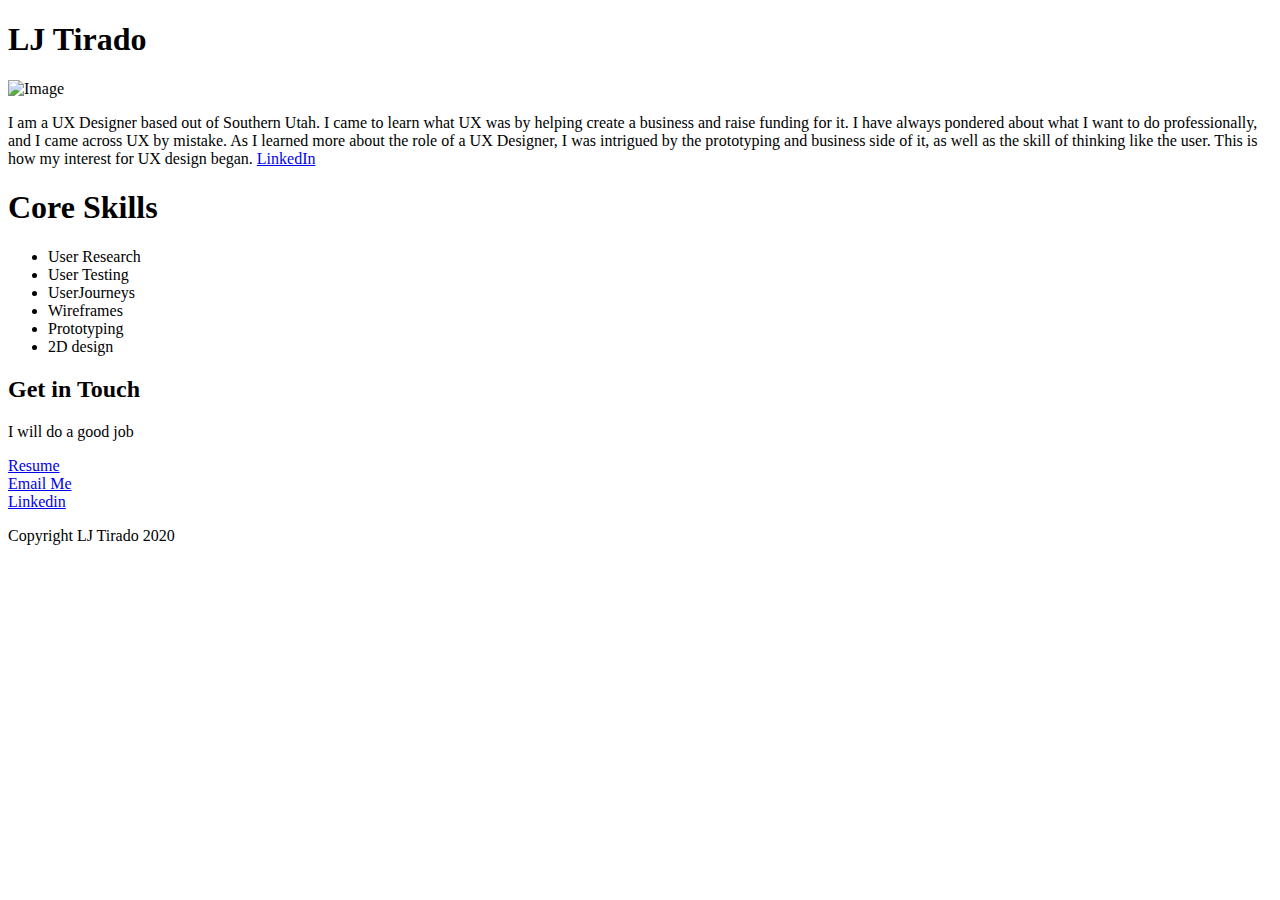
==== Aboutme.html @ 128c7d9d "first commit" ====
<!DOCTYPE html>
<html lang="en" dir="ltr">
  <head>
    <meta charset="utf-8">
    <title>LJ UX Designer</title>
  </head>
  <body>
    <div>
    <h1>LJ Tirado</h1>
    <picture>
      <source srcset="https://static.wixstatic.com/media/ce0e8a_08a263540fb6468ea35f0bf0e462191f~mv2_d_2048_1358_s_2.jpg/v1/fill/w_842,h_558,al_c,q_85,usm_0.66_1.00_0.01/IMG_3157_JPG.webp" media="(max-width:767px)">
        <img src="https://static.wixstatic.com/media/ce0e8a_08a263540fb6468ea35f0bf0e462191f~mv2_d_2048_1358_s_2.jpg/v1/fill/w_842,h_558,al_c,q_85,usm_0.66_1.00_0.01/IMG_3157_JPG.webp" alt="Image">
        </picture>
    <p>
      I am a UX Designer based out of Southern Utah. I came to learn what UX was
      by helping create a business and raise funding for it. I have always pondered
      about what I want to do professionally, and I came across UX by mistake. As I
      learned more about the role of a UX Designer, I was intrigued by the prototyping
       and business side of it, as well as the skill of thinking like the user. This
       is how my interest for UX design began.
      <a href="https://www.linkedin.com/in/lj-tirado-b95315100">LinkedIn
      </a>
    </p>
    </div>
    <div>
      <h1>Core Skills</h1>
      <ul>
        <li>User Research</li>
        <li>User Testing</li>
        <li>UserJourneys</li>
        <li>Wireframes</li>
        <li>Prototyping</li>
        <li>2D design</li>
     </ul>
     <footer>
       <div>
         <h2>Get in Touch</h2>
         <p>I will do a good job</p>
         <a href="https://b0bb2fda-d167-4be9-b23f-06c9c8cc1675.filesusr.com/ugd/ce0e8a_f93ca0351435468fa22e6a9425a58107.pdf">Resume</a>
         <div>
           <a href="mailto:tiradovideo@gmail.com">Email Me</a>
         </div>
         <div>
           <a href="https://www.linkedin.com/in/lj-tirado-b95315100/"> Linkedin</a>
         </div>
         <p>Copyright LJ Tirado 2020</p>
       </div>
     </footer>

  </body>
</html>
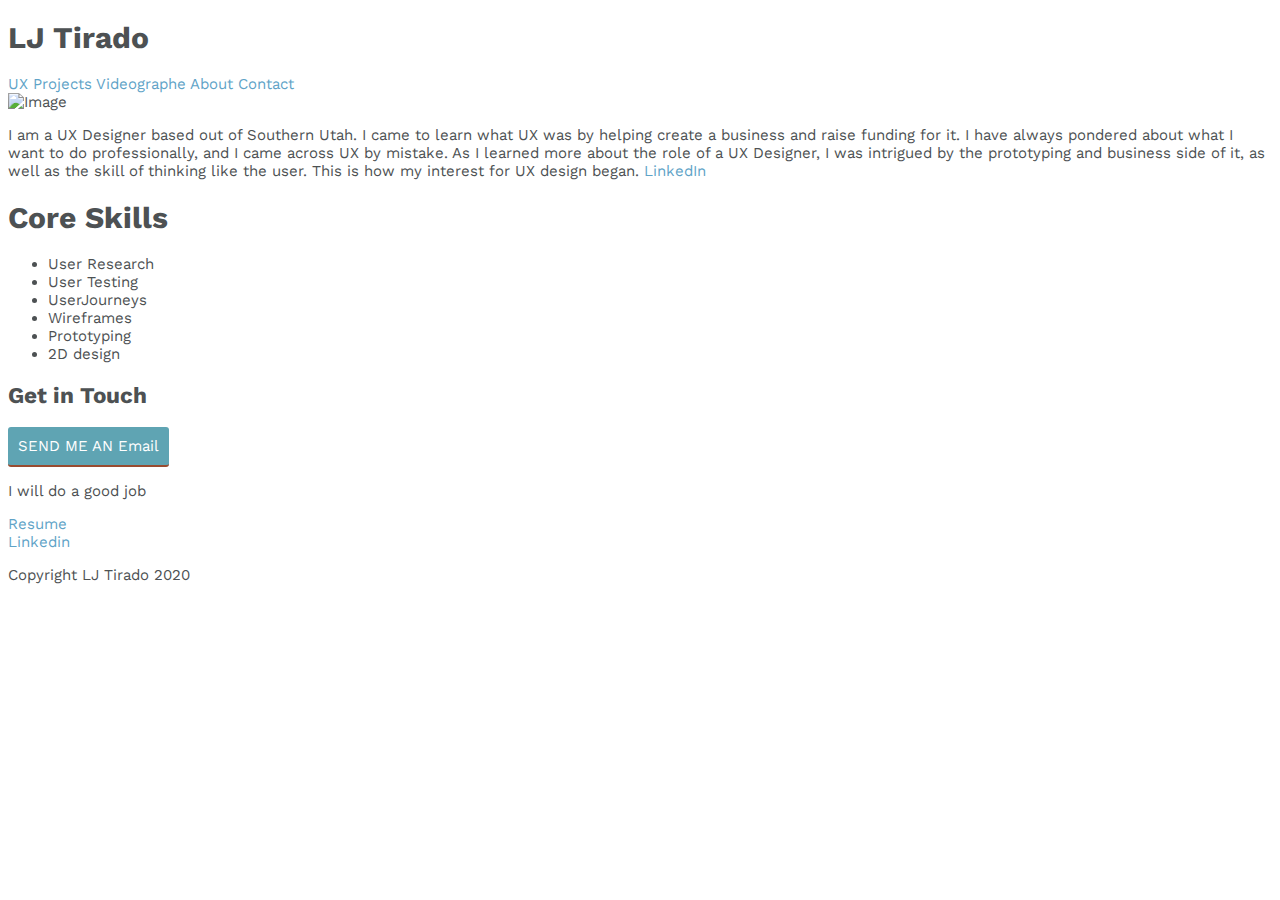
==== commit 13d6ca39: "Defined my  brand colors Picked at least one font from Google Web Fonts Defined font-size Created li" ====
--- a/Aboutme.html
+++ b/Aboutme.html
@@ -3,10 +3,20 @@
   <head>
     <meta charset="utf-8">
     <title>LJ UX Designer</title>
+    <link href="css/style.css" rel="stylesheet">
+    <link href="https://fonts.googleapis.com/css?family=Work+Sans&display=swap" rel="stylesheet">
   </head>
   <body>
     <div>
     <h1>LJ Tirado</h1>
+    <div>
+    <nav>
+      <a href="https://uxfol.io/tiradolj">UX Projects</a>
+      <a href="https://www.ljtirado.com/">Videographe</a>
+      <a href="aboutme.html">About</a>
+      <a href="#">Contact</a>
+    </nav>
+  </div>
     <picture>
       <source srcset="https://static.wixstatic.com/media/ce0e8a_08a263540fb6468ea35f0bf0e462191f~mv2_d_2048_1358_s_2.jpg/v1/fill/w_842,h_558,al_c,q_85,usm_0.66_1.00_0.01/IMG_3157_JPG.webp" media="(max-width:767px)">
         <img src="https://static.wixstatic.com/media/ce0e8a_08a263540fb6468ea35f0bf0e462191f~mv2_d_2048_1358_s_2.jpg/v1/fill/w_842,h_558,al_c,q_85,usm_0.66_1.00_0.01/IMG_3157_JPG.webp" alt="Image">
@@ -35,10 +45,11 @@
      <footer>
        <div>
          <h2>Get in Touch</h2>
+         <a href="mailto:tiradovideo@gmail.com" class="button-contact">SEND ME AN Email</a>
          <p>I will do a good job</p>
-         <a href="https://b0bb2fda-d167-4be9-b23f-06c9c8cc1675.filesusr.com/ugd/ce0e8a_f93ca0351435468fa22e6a9425a58107.pdf">Resume</a>
+         <a href="files/Resume.pdf">Resume</a>
          <div>
-           <a href="mailto:tiradovideo@gmail.com">Email Me</a>
+           <!-- <a href="mailto:tiradovideo@gmail.com">Email Me</a> -->
          </div>
          <div>
            <a href="https://www.linkedin.com/in/lj-tirado-b95315100/"> Linkedin</a>
--- a/css/style.css
+++ b/css/style.css
@@ -0,0 +1,52 @@
+/*
+Colors used:
+#5fa4b3 green
+#3c3875 plum
+#60A3C7 blue
+#4D5153; gray
+*/
+
+body {
+    font-family: 'Work Sans', sans-serif;
+    background-color: white;
+    font-size: 15px;
+    color: #4D5153;
+}
+
+a {
+    text-decoration: none;
+    color: #60A3C7;
+}
+
+.button {
+    display: inline-block;
+    background-color: #5fa4b3;
+    color: #ffffff !important; /
+    font-weight: 400;
+    padding: 10px;
+    border-radius: 3px;
+    border-bottom: 2px solid #994c30; 
+    transition: 0.2s opacity;
+  }
+
+  .button:hover {
+    opacity: 0.9; 
+    text-decoration: none;
+  }
+
+/* about page */
+  .button-contact {
+    display: inline-block;
+    background-color: #5fa4b3;
+    color: #ffffff !important; /
+    font-weight: 400;
+    padding: 10px;
+    border-radius: 3px;
+    border-bottom: 2px solid #994c30; 
+    transition: 0.2s opacity;
+  }
+
+  .button-contact:hover {
+    opacity: 0.9; 
+    text-decoration: none;
+  }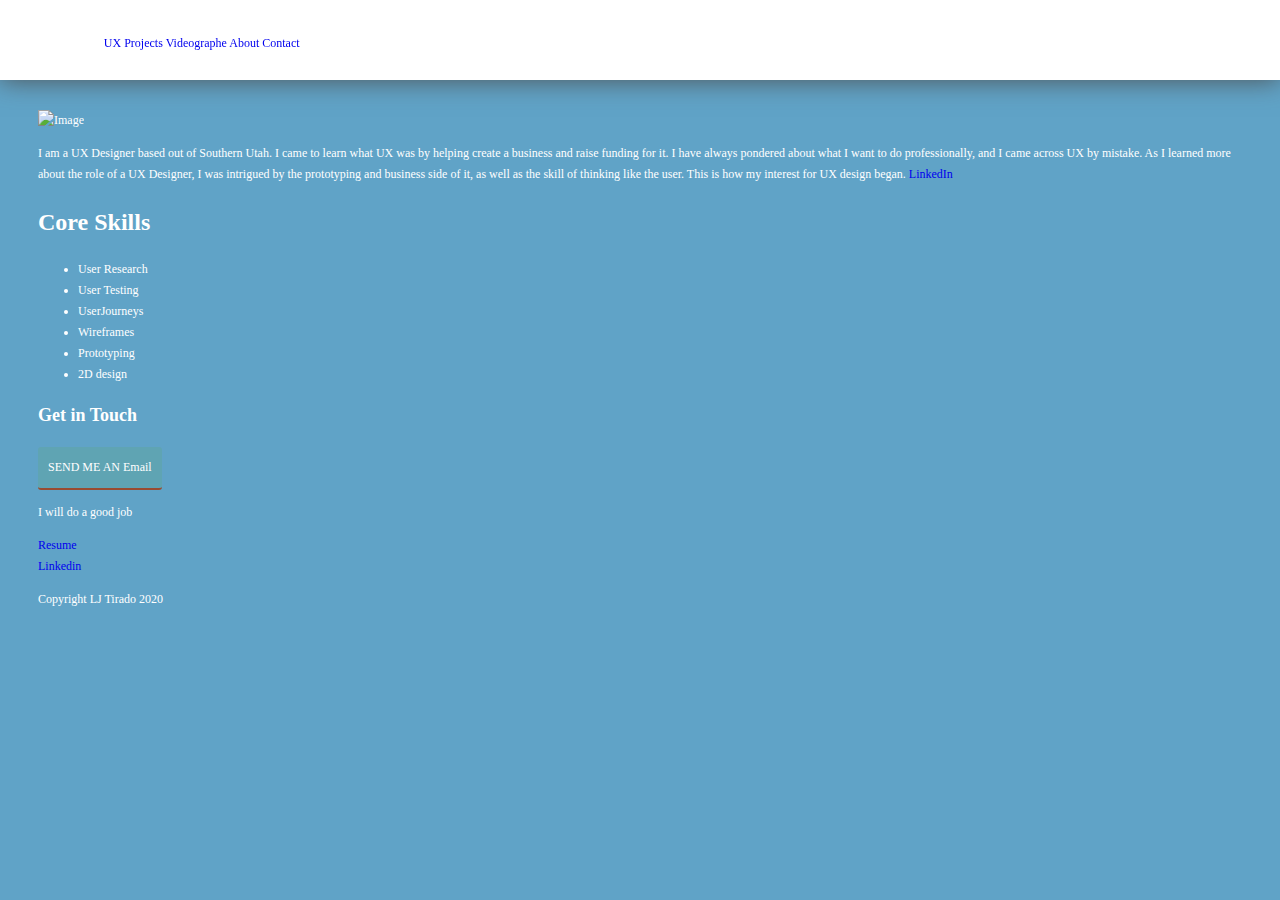
==== commit 6fd6e676: "set the box sizing added css stuling to navbar" ====
--- a/Aboutme.html
+++ b/Aboutme.html
@@ -8,6 +8,7 @@
   </head>
   <body>
     <div>
+      <header>
     <h1>LJ Tirado</h1>
     <div>
     <nav>
@@ -16,6 +17,7 @@
       <a href="aboutme.html">About</a>
       <a href="#">Contact</a>
     </nav>
+  </header>
   </div>
     <picture>
       <source srcset="https://static.wixstatic.com/media/ce0e8a_08a263540fb6468ea35f0bf0e462191f~mv2_d_2048_1358_s_2.jpg/v1/fill/w_842,h_558,al_c,q_85,usm_0.66_1.00_0.01/IMG_3157_JPG.webp" media="(max-width:767px)">
--- a/css/style.css
+++ b/css/style.css
@@ -6,17 +6,64 @@
 #4D5153; gray
 */
 
+*, *:before, *:after {
+  box-sizing: border-box;
+}
+
 body {
     font-family: 'Work Sans', sans-serif;
     background-color: white;
     font-size: 15px;
     color: #4D5153;
+    font-family: sans-serif;
+    margin-top: 80px;
+    padding: 30px;
 }
 
 a {
     text-decoration: none;
-    color: #60A3C7;
+    color: ##4D5153;
 }
+
+main {
+  max-width: 1200px;
+  margin: auto;
+  padding-top: 56px;
+}
+header {
+  padding: 10px 0 4px;
+}
+
+header {
+  background-color: white;
+  position: fixed;
+  top: 0;
+  left: 0;
+  right: 0;
+  height: 80px;
+  display: flex;
+  align-items: center;
+  box-shadow: 0 0 25px 0 #4D5153;
+}
+
+header * {
+  display: inline;
+}
+
+
+
+
+body {
+  position: relative;
+  background-color: #60A3C7 ;
+  color: #ffff;
+  font-weight: 400;
+  line-height: 1.75;
+  font-family: 'Montserrat', serif;
+  font-size: 12px;
+}
+
+
 
 .button {
     display: inline-block;
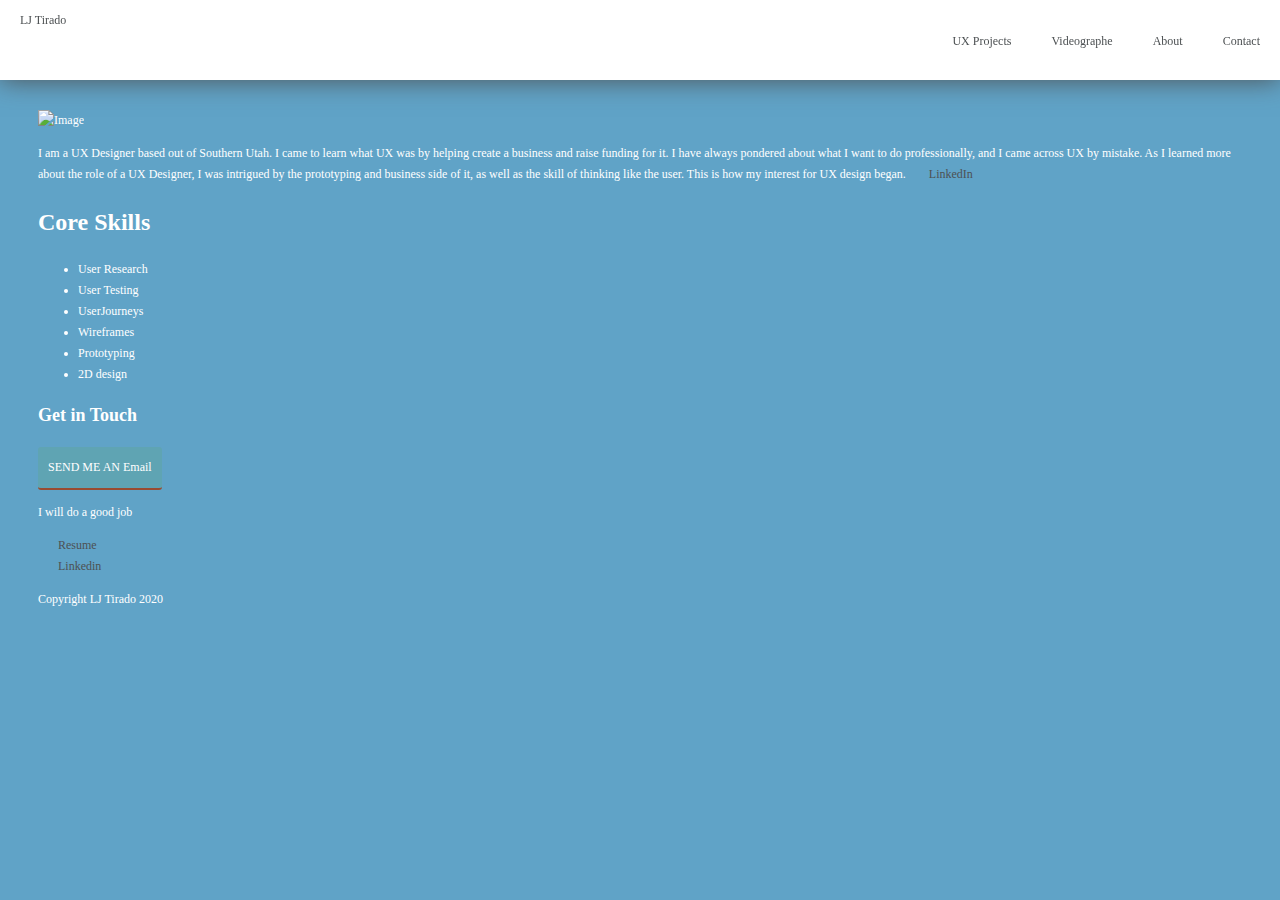
==== commit b66edc22: "fix the navbar" ====
--- a/Aboutme.html
+++ b/Aboutme.html
@@ -7,18 +7,16 @@
     <link href="https://fonts.googleapis.com/css?family=Work+Sans&display=swap" rel="stylesheet">
   </head>
   <body>
-    <div>
-      <header>
-    <h1>LJ Tirado</h1>
-    <div>
-    <nav>
-      <a href="https://uxfol.io/tiradolj">UX Projects</a>
-      <a href="https://www.ljtirado.com/">Videographe</a>
-      <a href="aboutme.html">About</a>
-      <a href="#">Contact</a>
-    </nav>
+   
+  <header>
+      <a href="index.html">LJ Tirado</a>
+      <nav>
+        <a href="https://uxfol.io/tiradolj">UX Projects</a>
+        <a href="https://www.ljtirado.com/">Videographe</a>
+        <a href="aboutme.html">About</a>
+        <a href="#">Contact</a>
+      </nav>
   </header>
-  </div>
     <picture>
       <source srcset="https://static.wixstatic.com/media/ce0e8a_08a263540fb6468ea35f0bf0e462191f~mv2_d_2048_1358_s_2.jpg/v1/fill/w_842,h_558,al_c,q_85,usm_0.66_1.00_0.01/IMG_3157_JPG.webp" media="(max-width:767px)">
         <img src="https://static.wixstatic.com/media/ce0e8a_08a263540fb6468ea35f0bf0e462191f~mv2_d_2048_1358_s_2.jpg/v1/fill/w_842,h_558,al_c,q_85,usm_0.66_1.00_0.01/IMG_3157_JPG.webp" alt="Image">
--- a/css/style.css
+++ b/css/style.css
@@ -22,7 +22,8 @@
 
 a {
     text-decoration: none;
-    color: ##4D5153;
+    color: #4D5153;
+    padding: 0 20px;
 }
 
 main {
@@ -41,8 +42,6 @@
   left: 0;
   right: 0;
   height: 80px;
-  display: flex;
-  align-items: center;
   box-shadow: 0 0 25px 0 #4D5153;
 }
 
@@ -51,6 +50,11 @@
 }
 
 
+nav {
+  display: flex;
+  align-items: center;
+  justify-content: flex-end;
+}
 
 
 body {
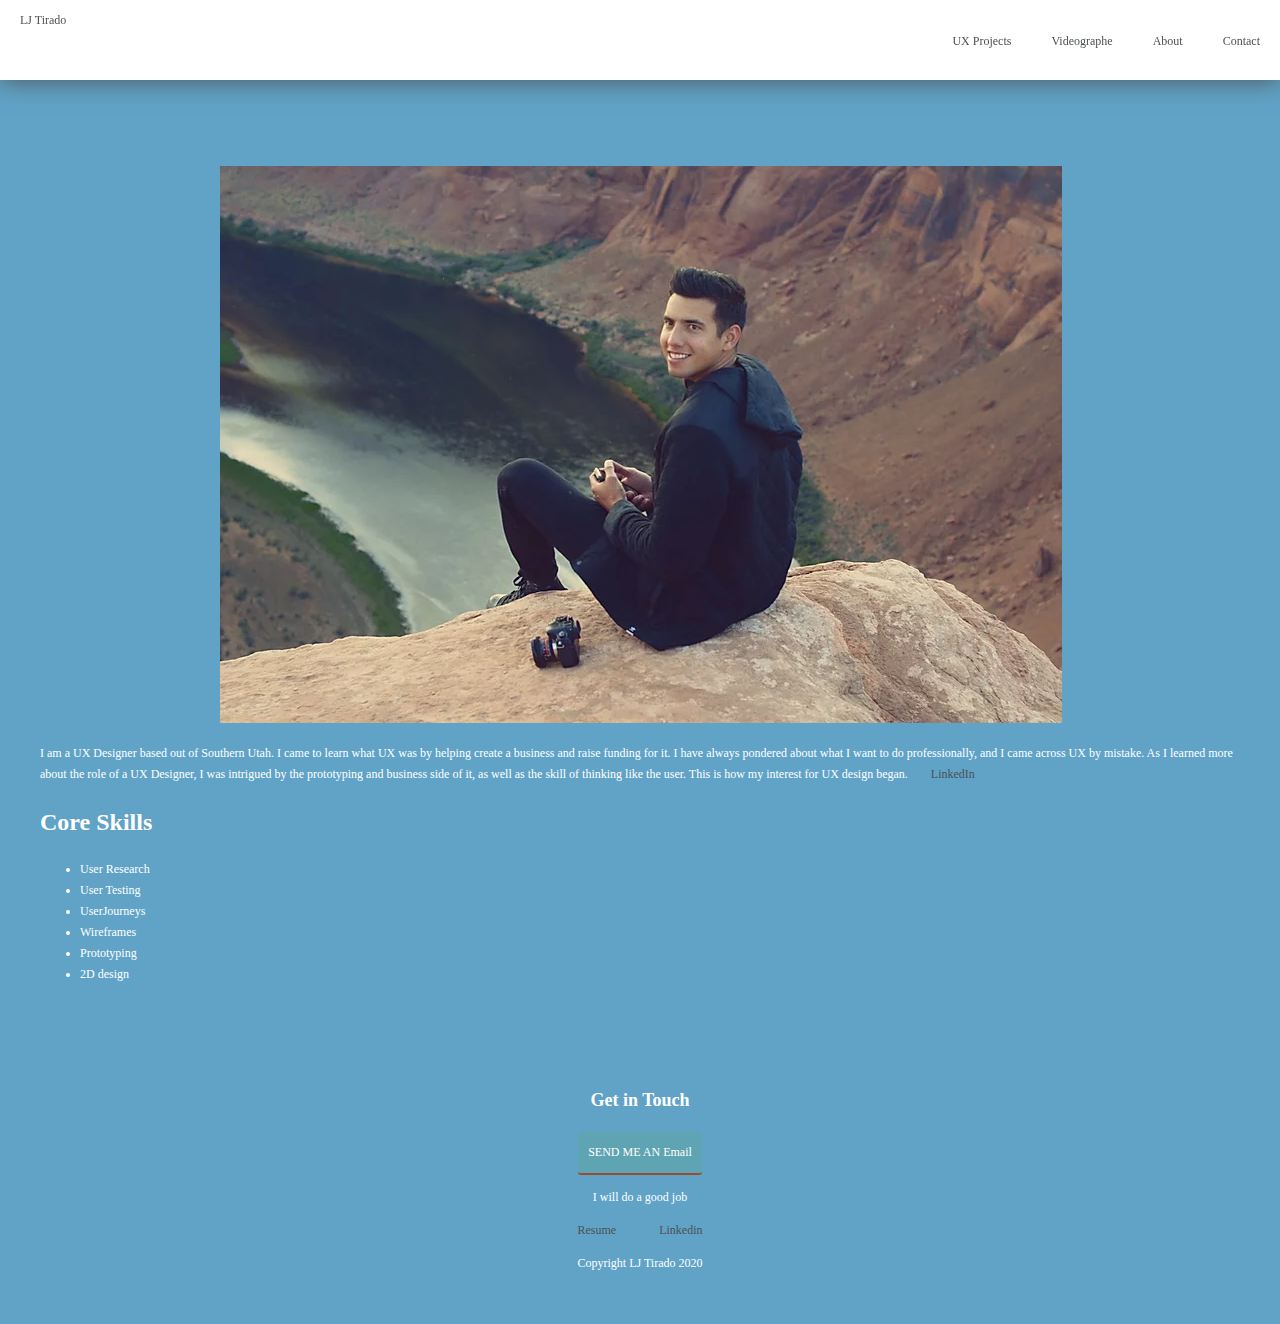
==== commit c2ce0c2a: "css styling hero added container row clasess style the work section style footer all that to the abo" ====
--- a/Aboutme.html
+++ b/Aboutme.html
@@ -2,13 +2,14 @@
 <html lang="en" dir="ltr">
   <head>
     <meta charset="utf-8">
-    <title>LJ UX Designer</title>
-    <link href="css/style.css" rel="stylesheet">
-    <link href="https://fonts.googleapis.com/css?family=Work+Sans&display=swap" rel="stylesheet">
+    <meta name="viewport" content="width=device-width, initial-scale=1">
+    <title>LJ Tirado Portfolio</title>
+     <link href="css/style.css" rel="stylesheet">
+     <link href="https://fonts.googleapis.com/css?family=Work+Sans&display=swap" rel="stylesheet">
   </head>
+  
   <body>
-   
-  <header>
+    <header>
       <a href="index.html">LJ Tirado</a>
       <nav>
         <a href="https://uxfol.io/tiradolj">UX Projects</a>
@@ -16,11 +17,14 @@
         <a href="aboutme.html">About</a>
         <a href="#">Contact</a>
       </nav>
-  </header>
+    </header>
+    <main>
+  <div id="about">
     <picture>
-      <source srcset="https://static.wixstatic.com/media/ce0e8a_08a263540fb6468ea35f0bf0e462191f~mv2_d_2048_1358_s_2.jpg/v1/fill/w_842,h_558,al_c,q_85,usm_0.66_1.00_0.01/IMG_3157_JPG.webp" media="(max-width:767px)">
-        <img src="https://static.wixstatic.com/media/ce0e8a_08a263540fb6468ea35f0bf0e462191f~mv2_d_2048_1358_s_2.jpg/v1/fill/w_842,h_558,al_c,q_85,usm_0.66_1.00_0.01/IMG_3157_JPG.webp" alt="Image">
+      <!-- <source srcset="https://static.wixstatic.com/media/ce0e8a_08a263540fb6468ea35f0bf0e462191f~mv2_d_2048_1358_s_2.jpg/v1/fill/w_842,h_558,al_c,q_85,usm_0.66_1.00_0.01/IMG_3157_JPG.webp" media="(max-width:767px)"> -->
+        <img src="img/u.jpg" alt="Image">
         </picture>
+      </div>
     <p>
       I am a UX Designer based out of Southern Utah. I came to learn what UX was
       by helping create a business and raise funding for it. I have always pondered
@@ -42,16 +46,14 @@
         <li>Prototyping</li>
         <li>2D design</li>
      </ul>
+    </main>
      <footer>
        <div>
          <h2>Get in Touch</h2>
          <a href="mailto:tiradovideo@gmail.com" class="button-contact">SEND ME AN Email</a>
          <p>I will do a good job</p>
          <a href="files/Resume.pdf">Resume</a>
-         <div>
            <!-- <a href="mailto:tiradovideo@gmail.com">Email Me</a> -->
-         </div>
-         <div>
            <a href="https://www.linkedin.com/in/lj-tirado-b95315100/"> Linkedin</a>
          </div>
          <p>Copyright LJ Tirado 2020</p>
--- a/css/style.css
+++ b/css/style.css
@@ -85,6 +85,24 @@
     text-decoration: none;
   }
 
+  #hero {
+    background-color: #78a1aa;
+    padding: 0 50px;
+  }
+
+  #boomr {
+   background-color: #77cfe2;
+   text-align: center;
+  }
+
+  footer {
+    background-color: #60A3C7;
+    margin-top: 100px;
+    text-align: center;
+  }
+
+  
+
 /* about page */
   .button-contact {
     display: inline-block;
@@ -100,4 +118,8 @@
   .button-contact:hover {
     opacity: 0.9; 
     text-decoration: none;
+  }
+  
+  #about {
+    text-align: center;
   }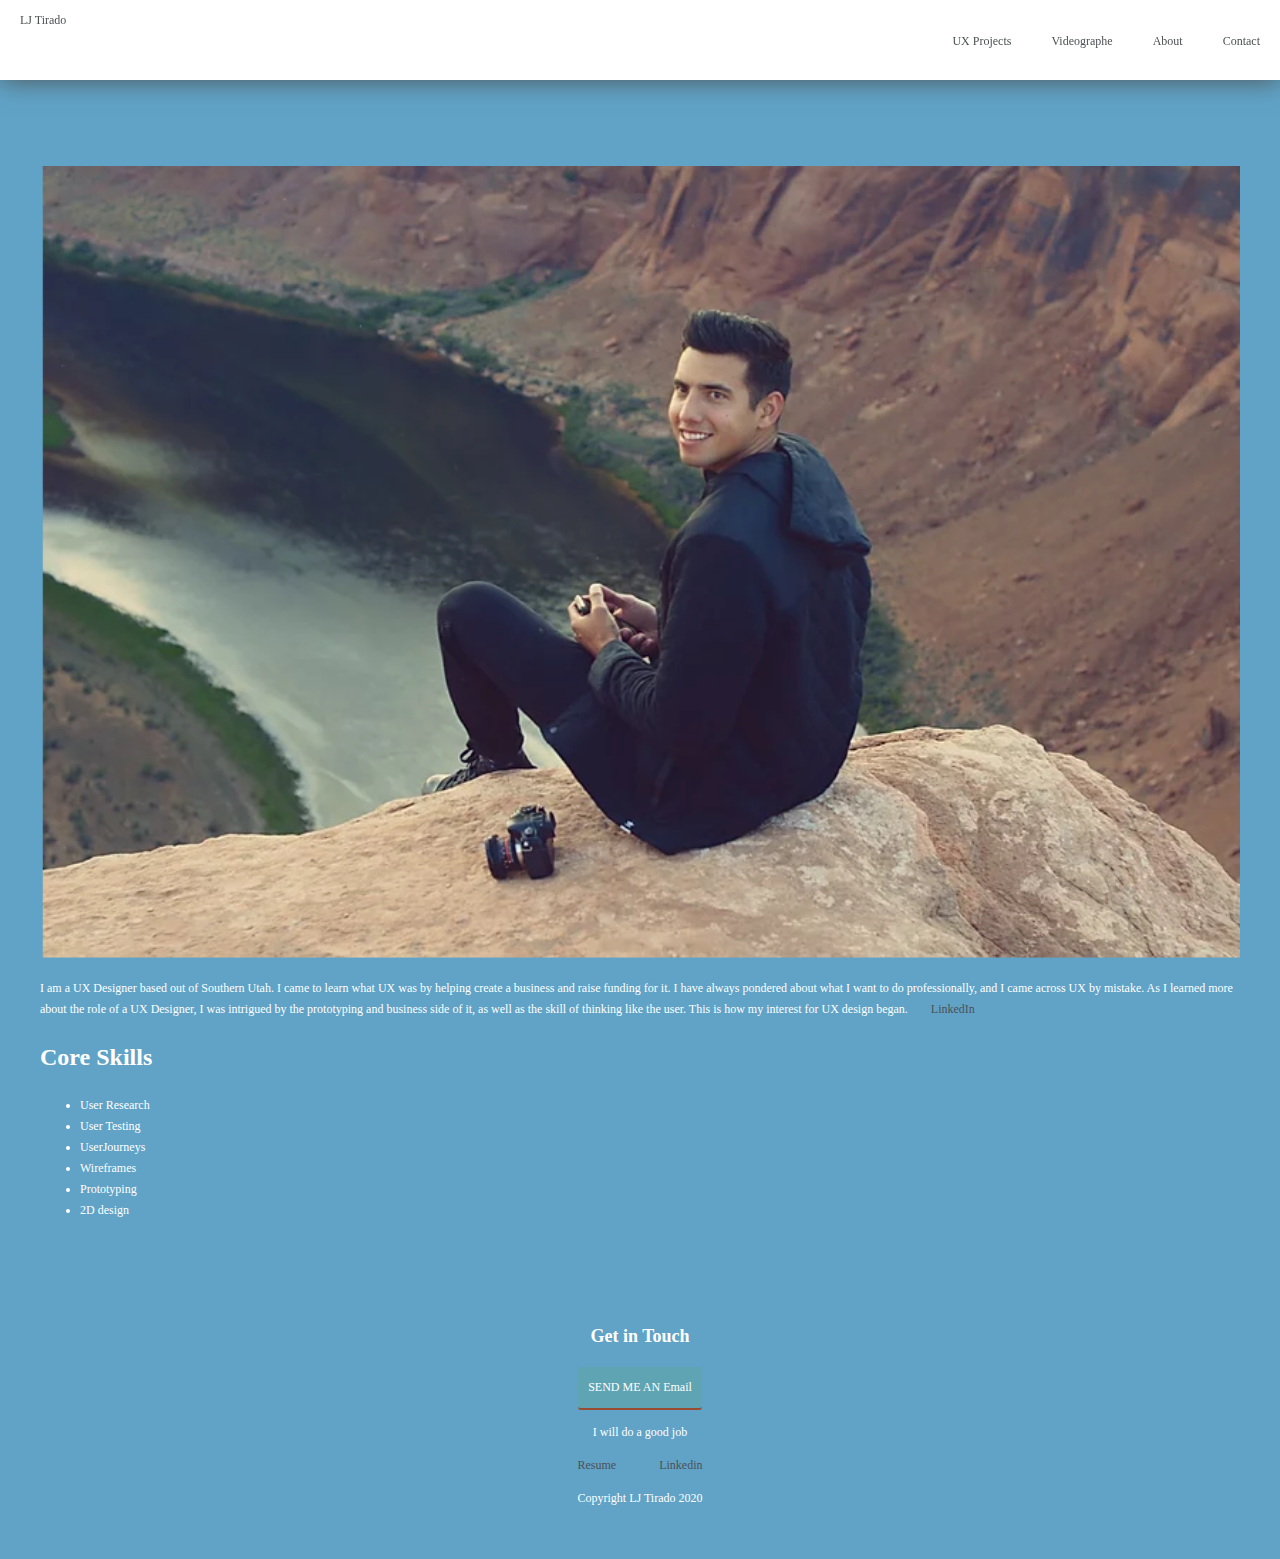
==== commit 7e83abc2: "set a width of 100%" ====
--- a/Aboutme.html
+++ b/Aboutme.html
@@ -1,64 +1,60 @@
 <!DOCTYPE html>
 <html lang="en" dir="ltr">
-  <head>
+
+<head>
     <meta charset="utf-8">
     <meta name="viewport" content="width=device-width, initial-scale=1">
     <title>LJ Tirado Portfolio</title>
-     <link href="css/style.css" rel="stylesheet">
-     <link href="https://fonts.googleapis.com/css?family=Work+Sans&display=swap" rel="stylesheet">
-  </head>
-  
-  <body>
+    <link href="css/style.css" rel="stylesheet">
+    <link href="https://fonts.googleapis.com/css?family=Work+Sans&display=swap" rel="stylesheet">
+</head>
+
+<body>
     <header>
-      <a href="index.html">LJ Tirado</a>
-      <nav>
-        <a href="https://uxfol.io/tiradolj">UX Projects</a>
-        <a href="https://www.ljtirado.com/">Videographe</a>
-        <a href="aboutme.html">About</a>
-        <a href="#">Contact</a>
-      </nav>
+        <a href="index.html">LJ Tirado</a>
+        <nav>
+            <a href="https://uxfol.io/tiradolj">UX Projects</a>
+            <a href="https://www.ljtirado.com/">Videographe</a>
+            <a href="aboutme.html">About</a>
+            <a href="#">Contact</a>
+        </nav>
     </header>
     <main>
-  <div id="about">
-    <picture>
-      <!-- <source srcset="https://static.wixstatic.com/media/ce0e8a_08a263540fb6468ea35f0bf0e462191f~mv2_d_2048_1358_s_2.jpg/v1/fill/w_842,h_558,al_c,q_85,usm_0.66_1.00_0.01/IMG_3157_JPG.webp" media="(max-width:767px)"> -->
-        <img src="img/u.jpg" alt="Image">
-        </picture>
-      </div>
-    <p>
-      I am a UX Designer based out of Southern Utah. I came to learn what UX was
-      by helping create a business and raise funding for it. I have always pondered
-      about what I want to do professionally, and I came across UX by mistake. As I
-      learned more about the role of a UX Designer, I was intrigued by the prototyping
-       and business side of it, as well as the skill of thinking like the user. This
-       is how my interest for UX design began.
-      <a href="https://www.linkedin.com/in/lj-tirado-b95315100">LinkedIn
-      </a>
-    </p>
-    </div>
-    <div>
-      <h1>Core Skills</h1>
-      <ul>
-        <li>User Research</li>
-        <li>User Testing</li>
-        <li>UserJourneys</li>
-        <li>Wireframes</li>
-        <li>Prototyping</li>
-        <li>2D design</li>
-     </ul>
+        <div id="about">
+            <picture>
+                <!-- <source srcset="https://static.wixstatic.com/media/ce0e8a_08a263540fb6468ea35f0bf0e462191f~mv2_d_2048_1358_s_2.jpg/v1/fill/w_842,h_558,al_c,q_85,usm_0.66_1.00_0.01/IMG_3157_JPG.webp" media="(max-width:767px)"> -->
+                <img src="img/u.jpg" alt="Image" width="100%" height="100%">
+            </picture>
+        </div>
+        <p>
+            I am a UX Designer based out of Southern Utah. I came to learn what UX was by helping create a business and raise funding for it. I have always pondered about what I want to do professionally, and I came across UX by mistake. As I learned more about the role of a UX Designer, I was intrigued by the prototyping and business side of it, as well as the skill of thinking like the user. This is how my interest for UX design began.
+            <a href="https://www.linkedin.com/in/lj-tirado-b95315100">LinkedIn</a>
+        </p>
+        <div>
+            <h1>Core Skills</h1>
+            <ul>
+                <li>User Research</li>
+                <li>User Testing</li>
+                <li>UserJourneys</li>
+                <li>Wireframes</li>
+                <li>Prototyping</li>
+                <li>2D design</li>
+            </ul>
+        </div>
     </main>
-     <footer>
-       <div>
-         <h2>Get in Touch</h2>
-         <a href="mailto:tiradovideo@gmail.com" class="button-contact">SEND ME AN Email</a>
-         <p>I will do a good job</p>
-         <a href="files/Resume.pdf">Resume</a>
-           <!-- <a href="mailto:tiradovideo@gmail.com">Email Me</a> -->
-           <a href="https://www.linkedin.com/in/lj-tirado-b95315100/"> Linkedin</a>
-         </div>
-         <p>Copyright LJ Tirado 2020</p>
-       </div>
-     </footer>
+    <footer>
+        <div>
+            <h2>Get in Touch</h2>
+            <a href="mailto:tiradovideo@gmail.com" class="button-contact">SEND ME AN Email</a>
+            <p>I will do a good job</p>
+            <a href="files/Resume.pdf">Resume</a>
+            <!-- <a href="mailto:tiradovideo@gmail.com">Email Me</a> -->
+            <a href="https://www.linkedin.com/in/lj-tirado-b95315100/"> Linkedin</a>
+        </div>
+        <p>Copyright LJ Tirado 2020</p>
+        
+    </footer>
 
-  </body>
+</body>
+
 </html>
--- a/css/style.css
+++ b/css/style.css
@@ -72,7 +72,7 @@
 .button {
     display: inline-block;
     background-color: #5fa4b3;
-    color: #ffffff !important; /
+    color: #ffffff !important;
     font-weight: 400;
     padding: 10px;
     border-radius: 3px;
@@ -107,7 +107,7 @@
   .button-contact {
     display: inline-block;
     background-color: #5fa4b3;
-    color: #ffffff !important; /
+    color: #ffffff !important;
     font-weight: 400;
     padding: 10px;
     border-radius: 3px;
